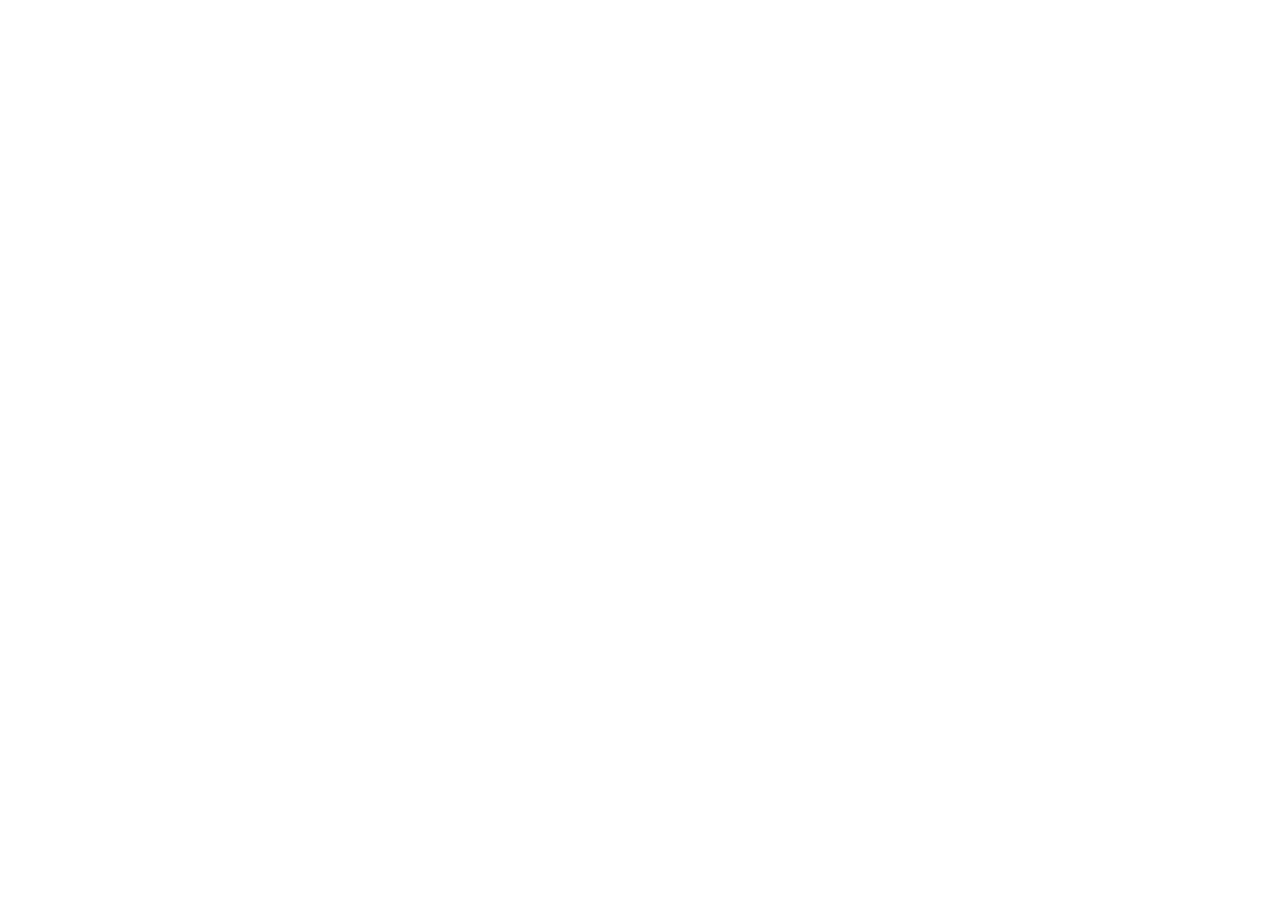
==== index.html @ 7a803cae "first commit message" ====
<!doctype html>
<html lang="en">
  <head>
    <meta charset="UTF-8" />
    <title>Samadhi Therapies</title>
    <!-- SEO -->
    <meta name="description" content="Professional massage therapy services" />
    <!-- Open Graph (share cards) -->
    <meta property="og:title" content="Samadhi Therapies" />
    <meta property="og:description" content="Description for link previews" />
    <meta property="og:image" content="/assets/images/Saba_Share_image1200x630px.png" />
    <meta property="og:url" content="https://yoursite.com" />
    <meta property="og:type" content="website" />

    <!-- Twitter Card -->
    <meta name="twitter:card" content="summary_large_image" />
    <meta name="twitter:title" content="Samadhi Therapies" />
    <meta name="twitter:description" content="Description for link previews" />
    <meta name="twitter:image" content="/assets/images/Saba_Share_image1200x630px.png" />

    <!-- Favicon -->
    <link
      rel="icon"
      href="Saba-Flavicon300x300px.svg"
      type="image/svg+xml"
    />

    <!-- Global CSS -->
    <link rel="stylesheet" href="/assets/css/global.css" />

    <!-- Component CSS will be loaded dynamically via JS -->
    <link rel="stylesheet" href="/assets/css/components.css" />
    <script src="/assets/js/load-components.js" defer></script>
  </head>
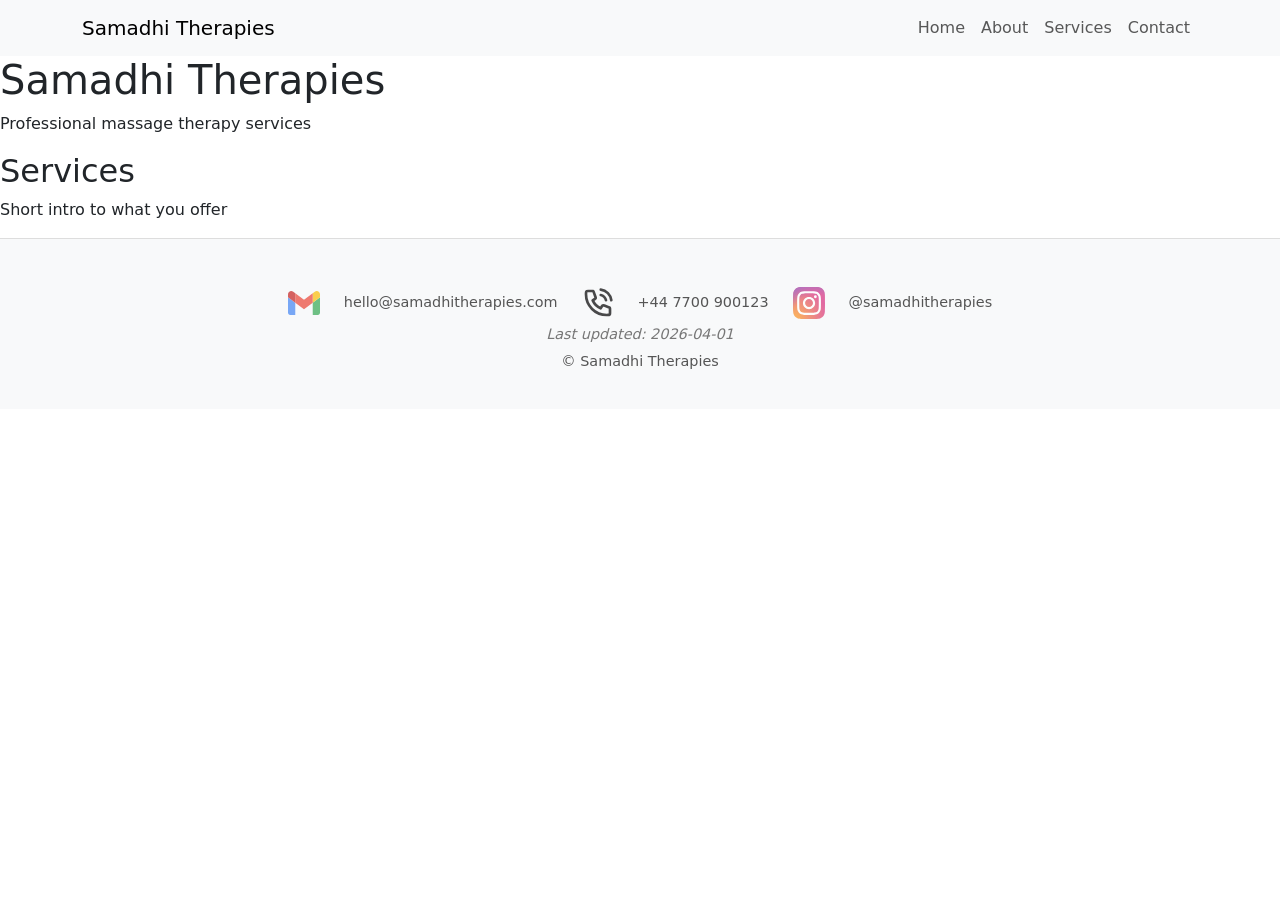
==== commit 4eecf67a: "first proper draft" ====
--- a/index.html
+++ b/index.html
@@ -8,7 +8,10 @@
     <!-- Open Graph (share cards) -->
     <meta property="og:title" content="Samadhi Therapies" />
     <meta property="og:description" content="Description for link previews" />
-    <meta property="og:image" content="/assets/images/Saba_Share_image1200x630px.png" />
+    <meta
+      property="og:image"
+      content="/assets/images/Saba_Share_image1200x630px.png"
+    />
     <meta property="og:url" content="https://yoursite.com" />
     <meta property="og:type" content="website" />
 
@@ -16,21 +19,47 @@
     <meta name="twitter:card" content="summary_large_image" />
     <meta name="twitter:title" content="Samadhi Therapies" />
     <meta name="twitter:description" content="Description for link previews" />
-    <meta name="twitter:image" content="/assets/images/Saba_Share_image1200x630px.png" />
+    <meta
+      name="twitter:image"
+      content="/assets/images/Saba_Share_image1200x630px.png"
+    />
 
     <!-- Favicon -->
-    <link
-      rel="icon"
-      href="Saba-Flavicon300x300px.svg"
-      type="image/svg+xml"
-    />
+    <link rel="icon" href="Saba-Flavicon300x300px.svg" type="image/svg+xml" />
 
     <!-- Global CSS -->
     <link rel="stylesheet" href="/assets/css/global.css" />
 
     <!-- Component CSS will be loaded dynamically via JS -->
-    <link rel="stylesheet" href="/assets/css/components.css" />
+
     <script src="/assets/js/load-components.js" defer></script>
+    <!-- Bootstrap CSS -->
+    <link
+      href="https://cdn.jsdelivr.net/npm/bootstrap@5.3.2/dist/css/bootstrap.min.css"
+      rel="stylesheet"
+    />
+
+    <!-- Bootstrap JS Bundle (Popper + JS) -->
+    <script src="https://cdn.jsdelivr.net/npm/bootstrap@5.3.2/dist/js/bootstrap.bundle.min.js"></script>
   </head>
+  <body>
+    <!-- Header gets injected -->
+    <div id="header-container"></div>
 
+    <main id="content">
+      <!-- Page content goes here -->
+    </main>
 
+    <!-- Footer gets injected -->
+    <div id="footer-container"></div>
+
+    <!-- Base JS -->
+    <!-- <script src="/js/base.js"></script> -->
+
+    <!-- Component loader -->
+
+    <!-- Page-specific JS -->
+    <!-- <script src="/js/page.js"></script> -->
+  </body>
+</html>
+<!-- python -m http.server 8000 -->
--- a/assets/css/global.css
+++ b/assets/css/global.css
@@ -0,0 +1,17 @@
+:root {
+  --primary-color: #6C5CE7;    /* Deep purple – main brand color, headers/buttons */
+  --secondary-color: #00B894;  /* Soft green – accent, buttons, highlights */
+  --accent-color: #FD79A8;     /* Gentle pink – call-to-action, links */
+  --neutral-color: #F1F1F1;    /* Light grey – background, sections */
+}
+
+.navbar {
+  background-color: var(--primary-color);
+}
+
+.nav-link, .navbar-brand {
+  color: #fff;
+}
+.nav-link.active {
+  font-weight: bold;
+}
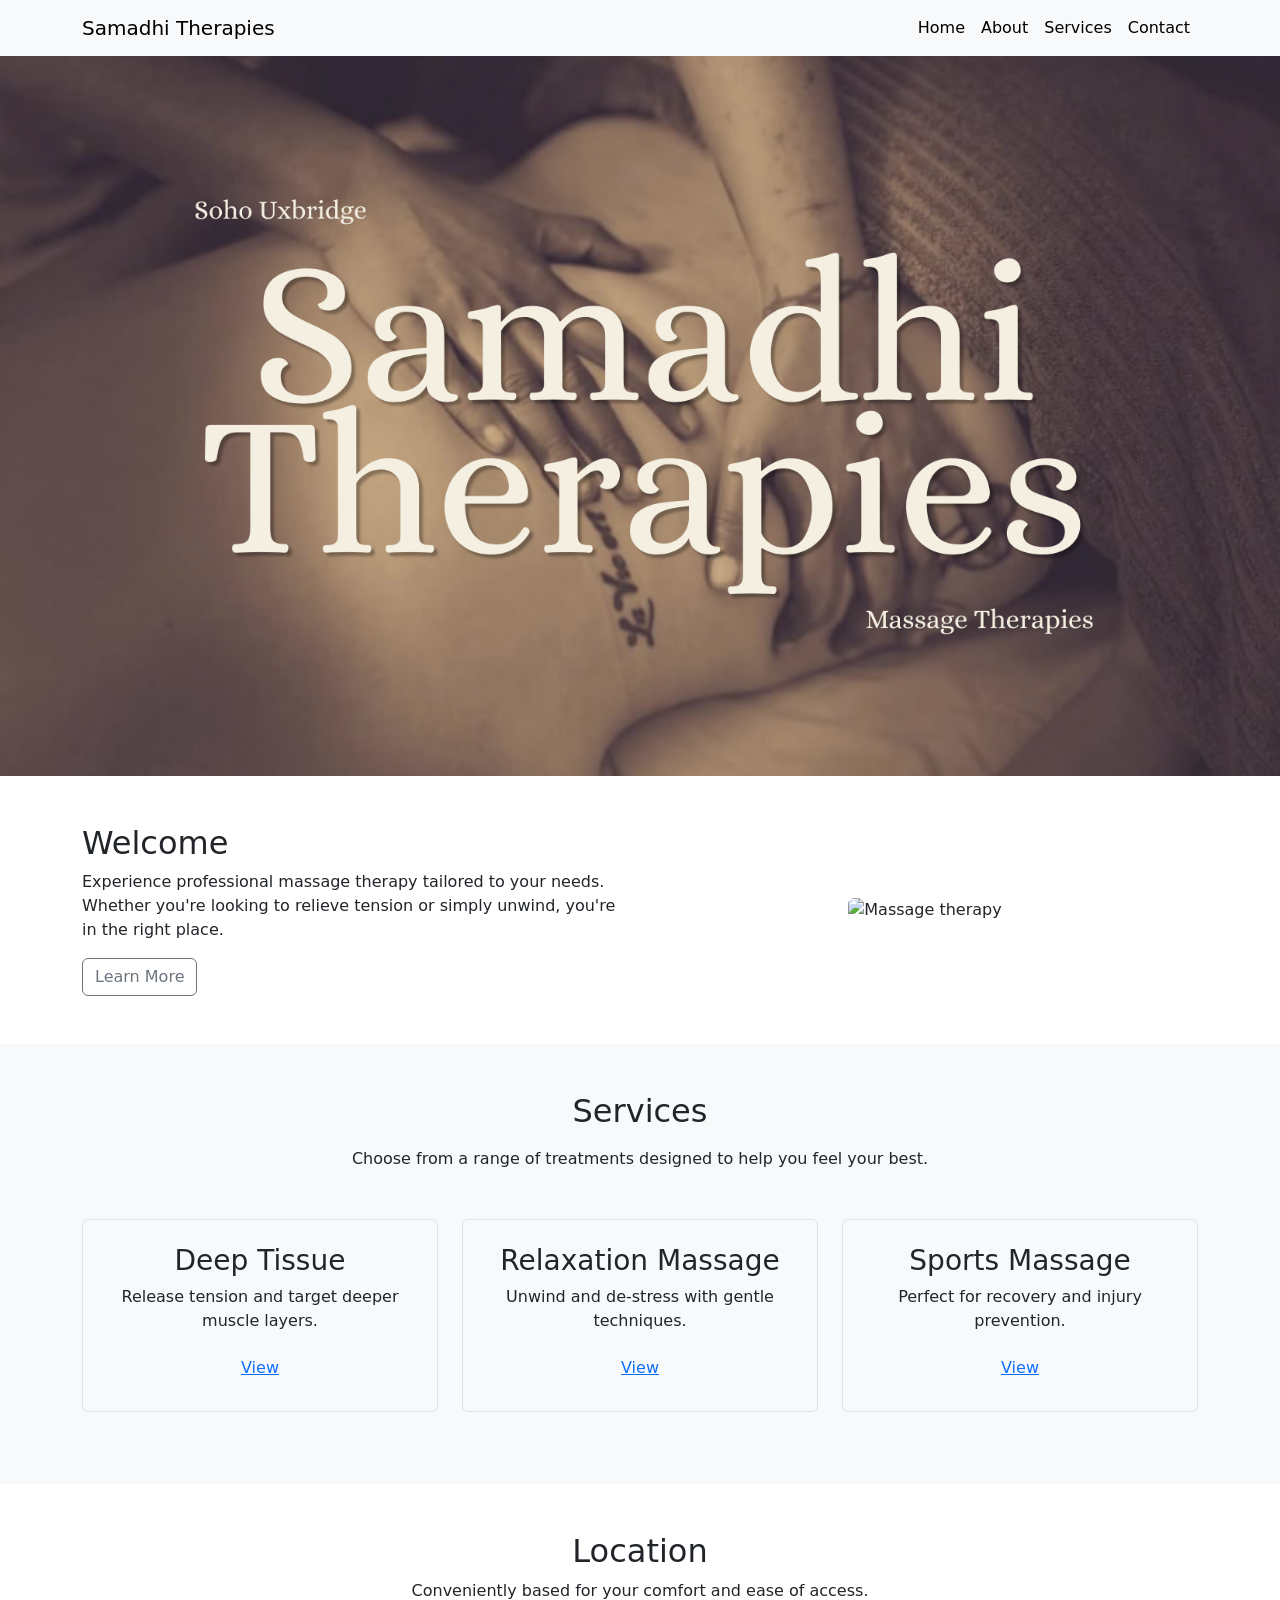
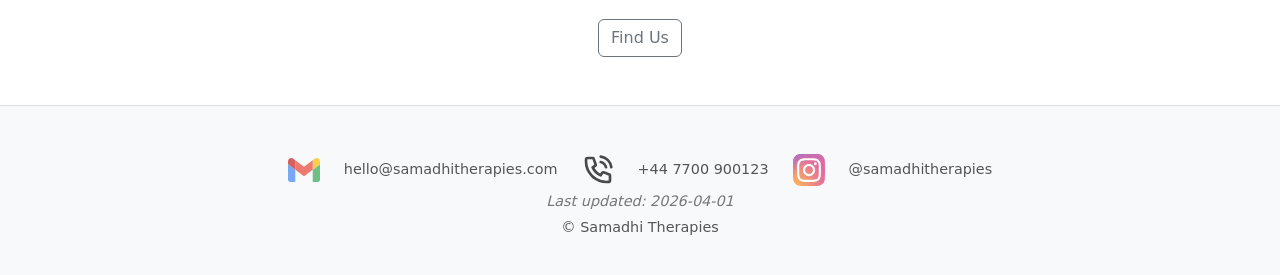
==== commit d1f849b6: "update footer/header" ====
--- a/index.html
+++ b/index.html
@@ -28,11 +28,11 @@
     <link rel="icon" href="Saba-Flavicon300x300px.svg" type="image/svg+xml" />
 
     <!-- Global CSS -->
-    <link rel="stylesheet" href="/assets/css/global.css" />
+    <link rel="stylesheet" href="./assets/css/global.css" />
 
-    <!-- Component CSS will be loaded dynamically via JS -->
 
-    <script src="/assets/js/load-components.js" defer></script>
+
+
     <!-- Bootstrap CSS -->
     <link
       href="https://cdn.jsdelivr.net/npm/bootstrap@5.3.2/dist/css/bootstrap.min.css"
@@ -44,20 +44,14 @@
   </head>
   <body>
     <!-- Header gets injected -->
-    <div id="header-container"></div>
-
+    <div id="header"></div>
     <main id="content">
       <!-- Page content goes here -->
     </main>
-
     <!-- Footer gets injected -->
-    <div id="footer-container"></div>
-
+    <div id="footer"></div>
     <!-- Base JS -->
-    <!-- <script src="/js/base.js"></script> -->
-
-    <!-- Component loader -->
-
+    <script src="assets/js/app.js"></script>
     <!-- Page-specific JS -->
     <!-- <script src="/js/page.js"></script> -->
   </body>
--- a/assets/css/global.css
+++ b/assets/css/global.css
@@ -5,13 +5,22 @@
   --neutral-color: #F1F1F1;    /* Light grey – background, sections */
 }
 
-.navbar {
-  background-color: var(--primary-color);
+.hero {
+  background: url('../images/hero1100x1100px.png') center/cover no-repeat;
+  height: 80vh;
+}
+.hero-2 {
+  background: url('../images/hero1100x1100px2.png') center/cover no-repeat;
+  height: 80vh;
 }
 
-.nav-link, .navbar-brand {
-  color: #fff;
+.hero-overlay {
+  background: rgba(0,0,0,0.4);
 }
-.nav-link.active {
-  font-weight: bold;
-}+
+.about-img {
+  max-width: 250px;
+  height: auto;
+}
+
+
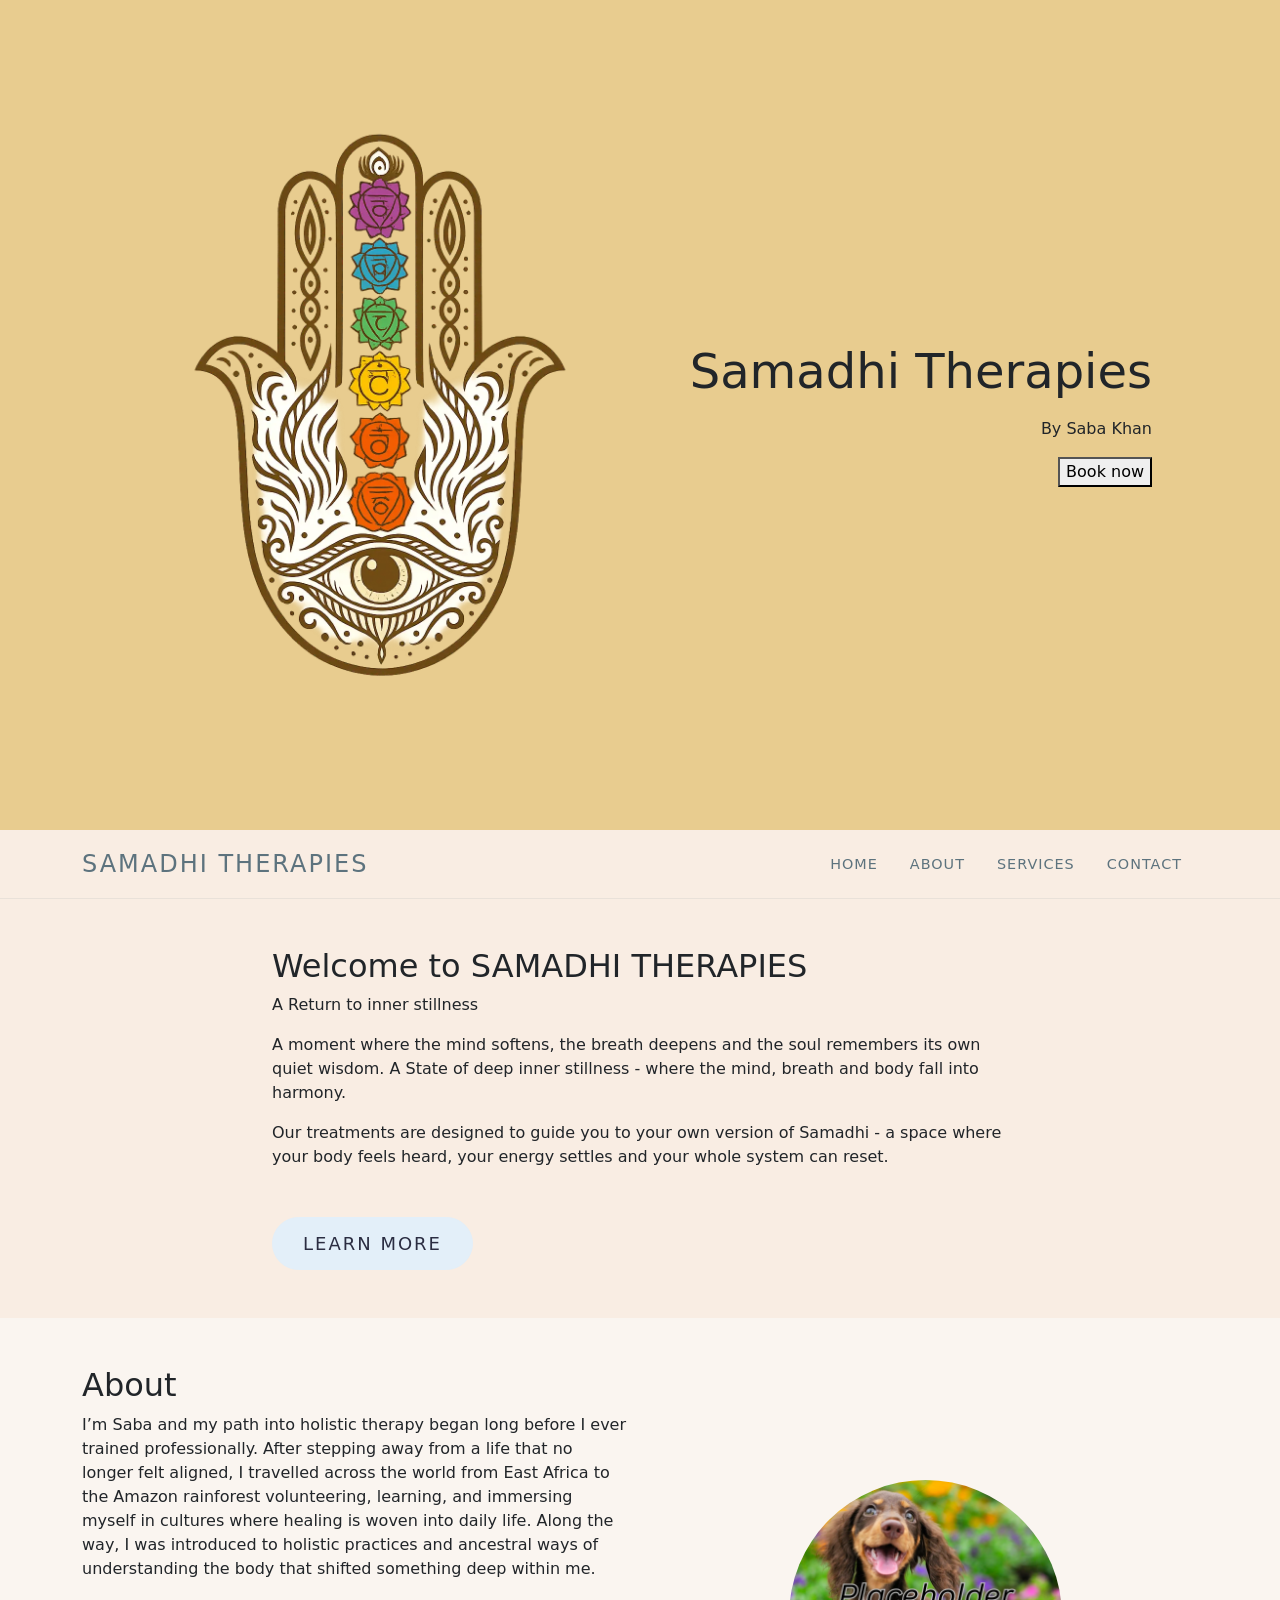
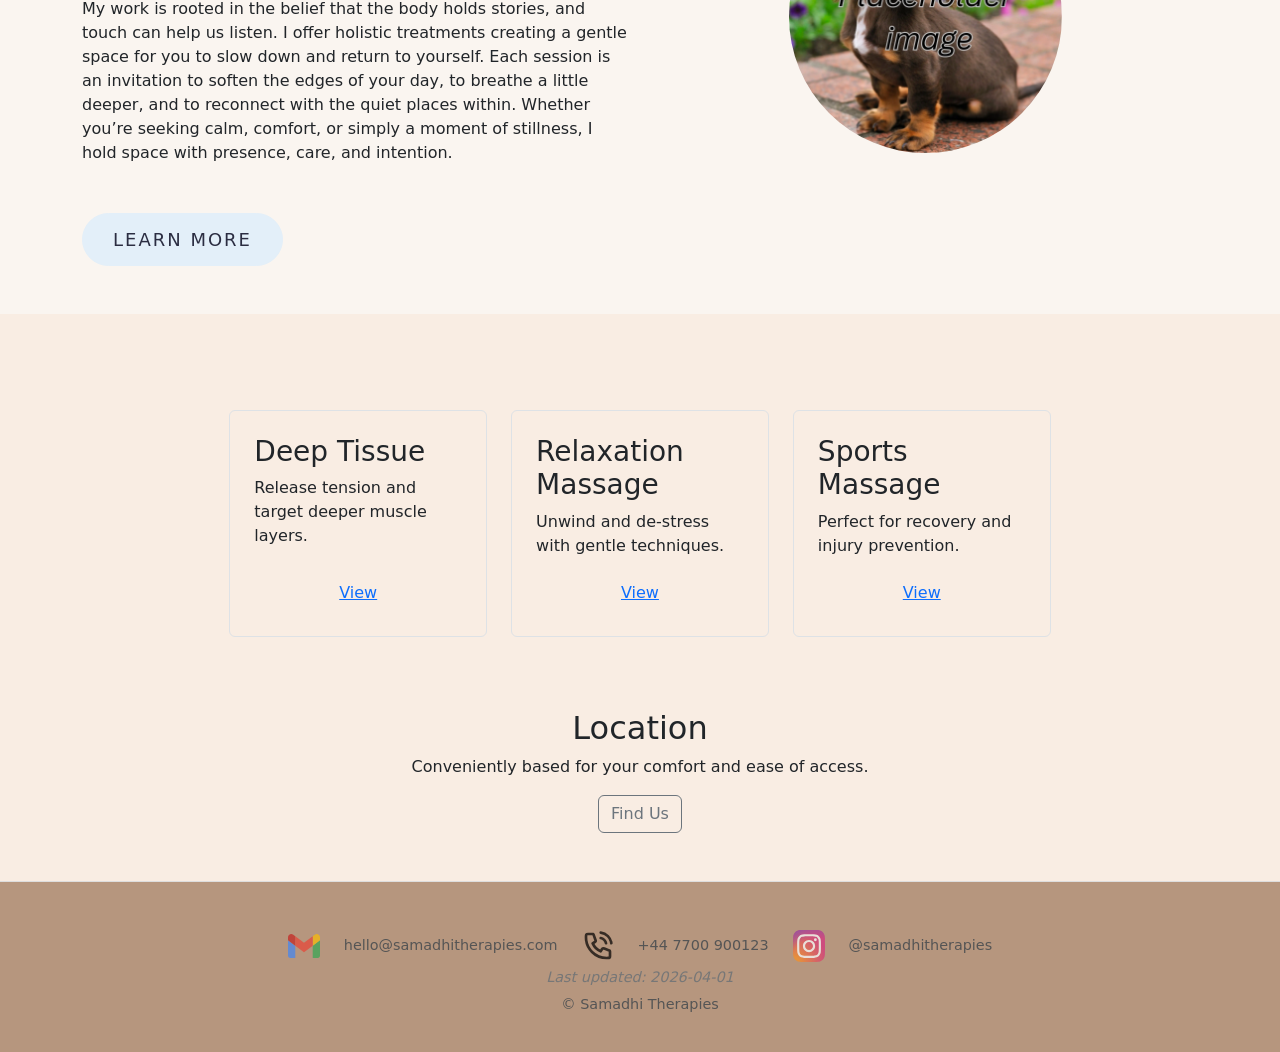
==== commit 009a6827: "first draft with sabas's material" ====
--- a/index.html
+++ b/index.html
@@ -10,7 +10,7 @@
     <meta property="og:description" content="Description for link previews" />
     <meta
       property="og:image"
-      content="/assets/images/Saba_Share_image1200x630px.png"
+      content="./assets/images/Saba_Share_image1200x630px.png"
     />
     <meta property="og:url" content="https://yoursite.com" />
     <meta property="og:type" content="website" />
@@ -21,14 +21,13 @@
     <meta name="twitter:description" content="Description for link previews" />
     <meta
       name="twitter:image"
-      content="/assets/images/Saba_Share_image1200x630px.png"
+      content="./assets/images/Saba_Share_image1200x630px.png"
     />
 
     <!-- Favicon -->
-    <link rel="icon" href="Saba-Flavicon300x300px.svg" type="image/svg+xml" />
+    <link rel="icon" href="./Saba-Flavicon300x300px.svg" type="image/svg+xml" />
 
-    <!-- Global CSS -->
-    <link rel="stylesheet" href="./assets/css/global.css" />
+    
 
 
 
@@ -38,6 +37,8 @@
       href="https://cdn.jsdelivr.net/npm/bootstrap@5.3.2/dist/css/bootstrap.min.css"
       rel="stylesheet"
     />
+    <!-- Global CSS -->
+    <link rel="stylesheet" href="assets/css/global.css" />
 
     <!-- Bootstrap JS Bundle (Popper + JS) -->
     <script src="https://cdn.jsdelivr.net/npm/bootstrap@5.3.2/dist/js/bootstrap.bundle.min.js"></script>
@@ -51,7 +52,7 @@
     <!-- Footer gets injected -->
     <div id="footer"></div>
     <!-- Base JS -->
-    <script src="assets/js/app.js"></script>
+    <script src="./assets/js/app.js"></script>
     <!-- Page-specific JS -->
     <!-- <script src="/js/page.js"></script> -->
   </body>
--- a/assets/css/global.css
+++ b/assets/css/global.css
@@ -1,21 +1,99 @@
 :root {
-  --primary-color: #6C5CE7;    /* Deep purple – main brand color, headers/buttons */
-  --secondary-color: #00B894;  /* Soft green – accent, buttons, highlights */
-  --accent-color: #FD79A8;     /* Gentle pink – call-to-action, links */
-  --neutral-color: #F1F1F1;    /* Light grey – background, sections */
+  /* Replace these hex codes with your actual 3 colors */
+
+  --primary-color: #e8cc8f; /* Example: A calming sage or slate */
+  --secondary-color: #faf5f0; /* Example: A warm earth tone */
+  --neutral-bg: #b6967e; /* Example: A soft off-white/cream */
+
+  --button: #e3eff9;
+  --buton-hover: #b9d7f0;
+
+  /* Text colors for readability */
+  --text-dark: #2b2d42;
+  --text-light: #ffffff;
 }
 
-.hero {
-  background: url('../images/hero1100x1100px.png') center/cover no-repeat;
-  height: 80vh;
+body {
+  background: #f9ede3 !important;
 }
-.hero-2 {
-  background: url('../images/hero1100x1100px2.png') center/cover no-repeat;
-  height: 80vh;
+
+.bg-yellow{
+  background: #faf5f0;
+}
+
+.samadhi-btn-standard {
+  /* Layout */
+  display: inline-block;
+  margin-top: 2rem;
+  padding: 12px 30px;
+  border-radius: 999px;
+  text-decoration: none;
+
+  /* Typography & The Spacing You Liked */
+  
+  font-weight: 200;
+  font-size: 18px;
+  letter-spacing: 2px;       /* The 'spa' feel spacing */
+  text-transform: uppercase;
+
+  /* Colors from your Samadhi Palette */
+  background-color: #e3eff9; /* Your primary Slate color */
+  color: var(--text-dark);            /* White text for contrast */
+  border: 1px solid #e3eff9;
+  
+  /* Simple Hover */
+  transition: 0.3s;
+}
+
+.samadhi-btn-standard:hover {
+  background-color: #b9d7f0; /* Your Cream background color */
+  color: #5d737e;            /* Text flips to Slate */
+}
+
+
+.hero-container {
+  display: flex;
+  align-items: center; /* Vertically centers the logo and text */
+  justify-content: space-between; /* Pushes items to the edges */
+  padding: 40px 10%; /* Adds breathing room on the sides */
+  min-height: 80vh; /* Makes the hero tall and impactful */
+  background-color: var(--primary-color); /* Light background for contrast */
+}
+
+.logo-side {
+  flex: 1; /* Allows the logo container to grow/shrink */
+}
+
+.hero-logo {
+  max-width: 500px; /* Keeps the logo at a reasonable size */
+  height: auto;
+}
+
+.content-side {
+  flex: 1; /* Takes up the other half of the space */
+  text-align: right; /* Aligns the text to the right side */
+}
+
+.content-side h1 {
+  font-size: 3rem;
+  margin-bottom: 1rem;
+}
+
+/* Responsive adjustment for mobile */
+@media (max-width: 768px) {
+  .hero-container {
+    flex-direction: column; /* Stacks them vertically on small screens */
+    text-align: center;
+  }
+
+  .content-side {
+    text-align: center;
+    margin-top: 20px;
+  }
 }
 
 .hero-overlay {
-  background: rgba(0,0,0,0.4);
+  background: var(--text-dark);
 }
 
 .about-img {
@@ -23,4 +101,55 @@
   height: auto;
 }
 
+.rounded-circle {
+  width: 50%;
+  max-width: 100%;
+  object-fit: cover;
+  aspect-ratio: 1/1;
+}
 
+/* The Nav Bar Container */
+.samadhi-nav {
+  background-color: #f9ede3; /* Your brand cream background */
+  padding: 1rem 0;
+  border-bottom: 1px solid rgba(93, 115, 126, 0.1); /* Very faint slate line */
+}
+
+/* The Brand/Logo Text */
+.samadhi-brand {
+  color: #5d737e;
+  text-decoration: none;
+  font-weight: 400;
+  font-size: 1.5rem;
+  letter-spacing: 2px;
+  text-transform: uppercase;
+}
+
+/* The Individual Links */
+.samadhi-link {
+  color: #5d737e;
+  text-decoration: none;
+  font-weight: 200;
+  letter-spacing: 1px;
+  text-transform: uppercase;
+  font-size: 0.9rem;
+  padding: 0.5rem 1rem;
+  transition: 0.3s;
+}
+
+.samadhi-link:hover {
+  color: #b6967e; /* Using your earthy neutral for the hover */
+  opacity: 0.8;
+}
+
+/* Fix for the Mobile Hamburger Icon color */
+.navbar-toggler {
+  border-color: rgba(93, 115, 126, 0.2);
+}
+
+.navbar-toggler-icon {
+  /* This trick makes the default bootstrap icon match your slate color */
+  filter: invert(47%) sepia(13%) saturate(541%) hue-rotate(156deg)
+    brightness(91%) contrast(85%);
+}
+
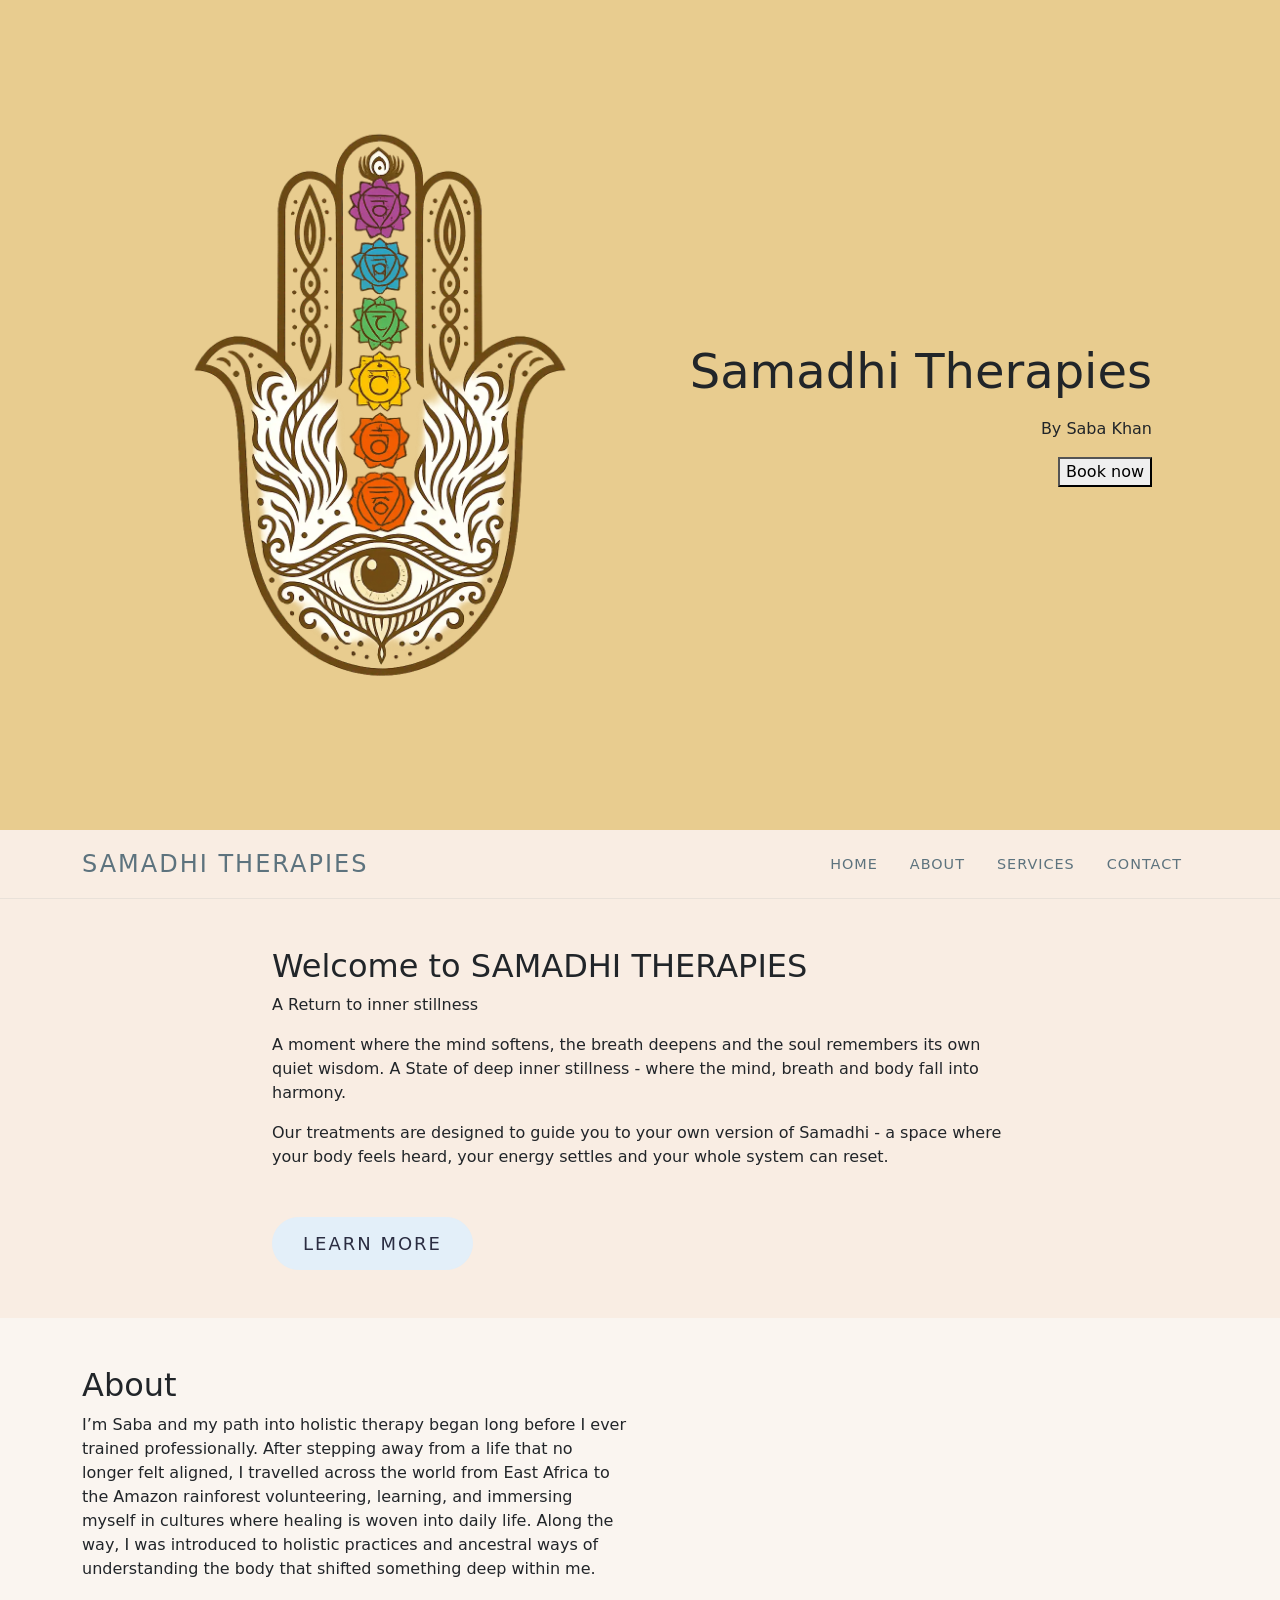
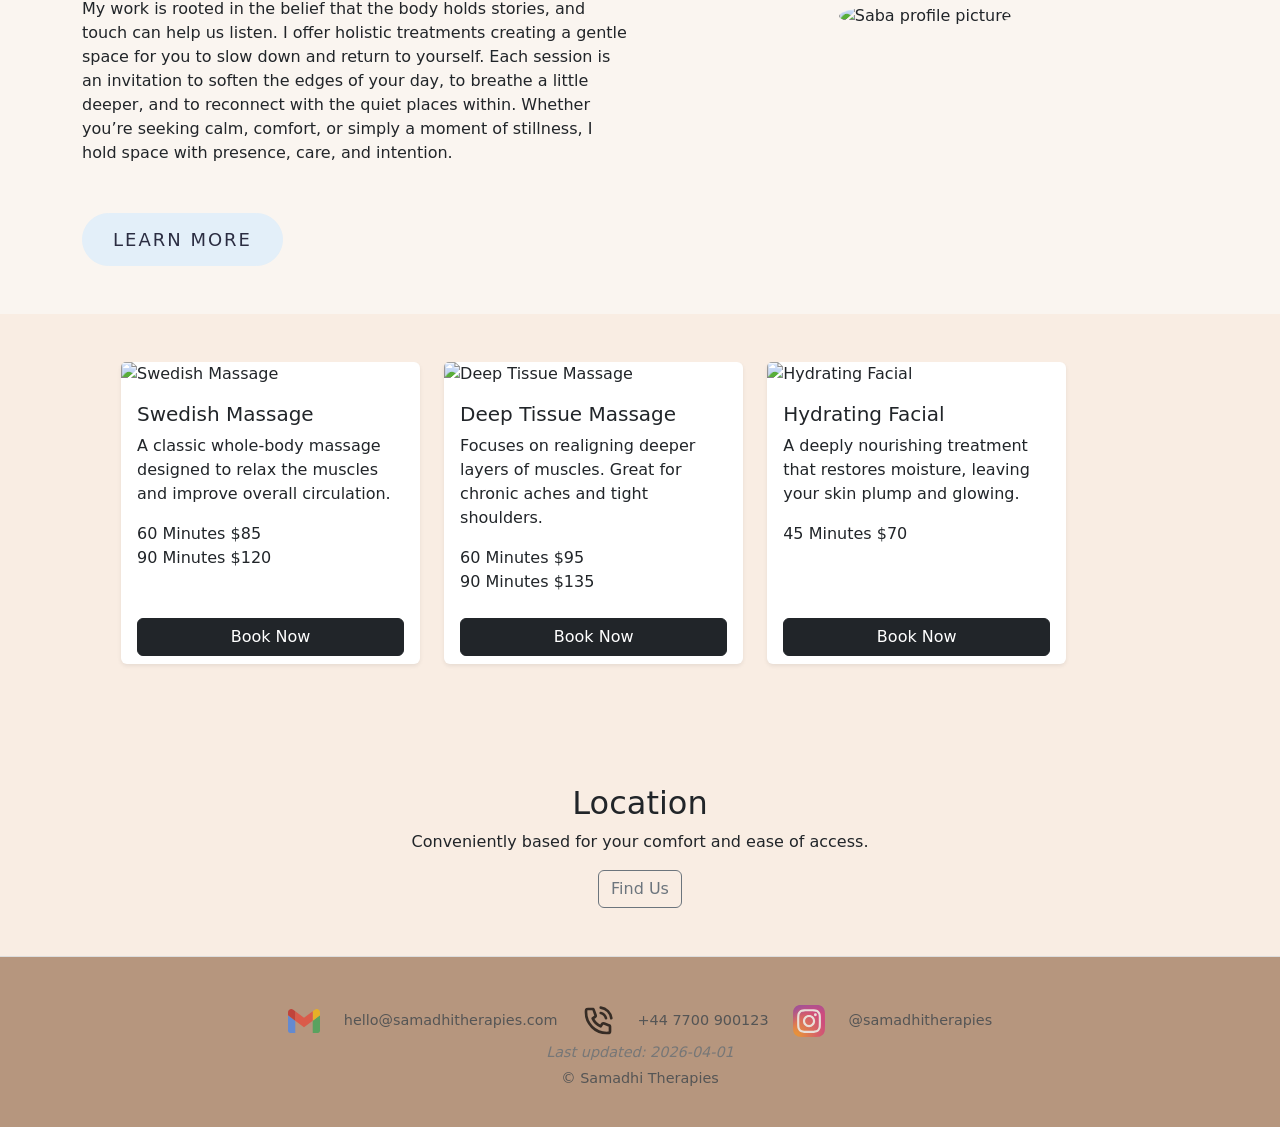
==== commit 3270f8ec: "update app.js to include spa logic" ====
--- a/index.html
+++ b/index.html
@@ -53,6 +53,7 @@
     <div id="footer"></div>
     <!-- Base JS -->
     <script src="./assets/js/app.js"></script>
+    
     <!-- Page-specific JS -->
     <!-- <script src="/js/page.js"></script> -->
   </body>
